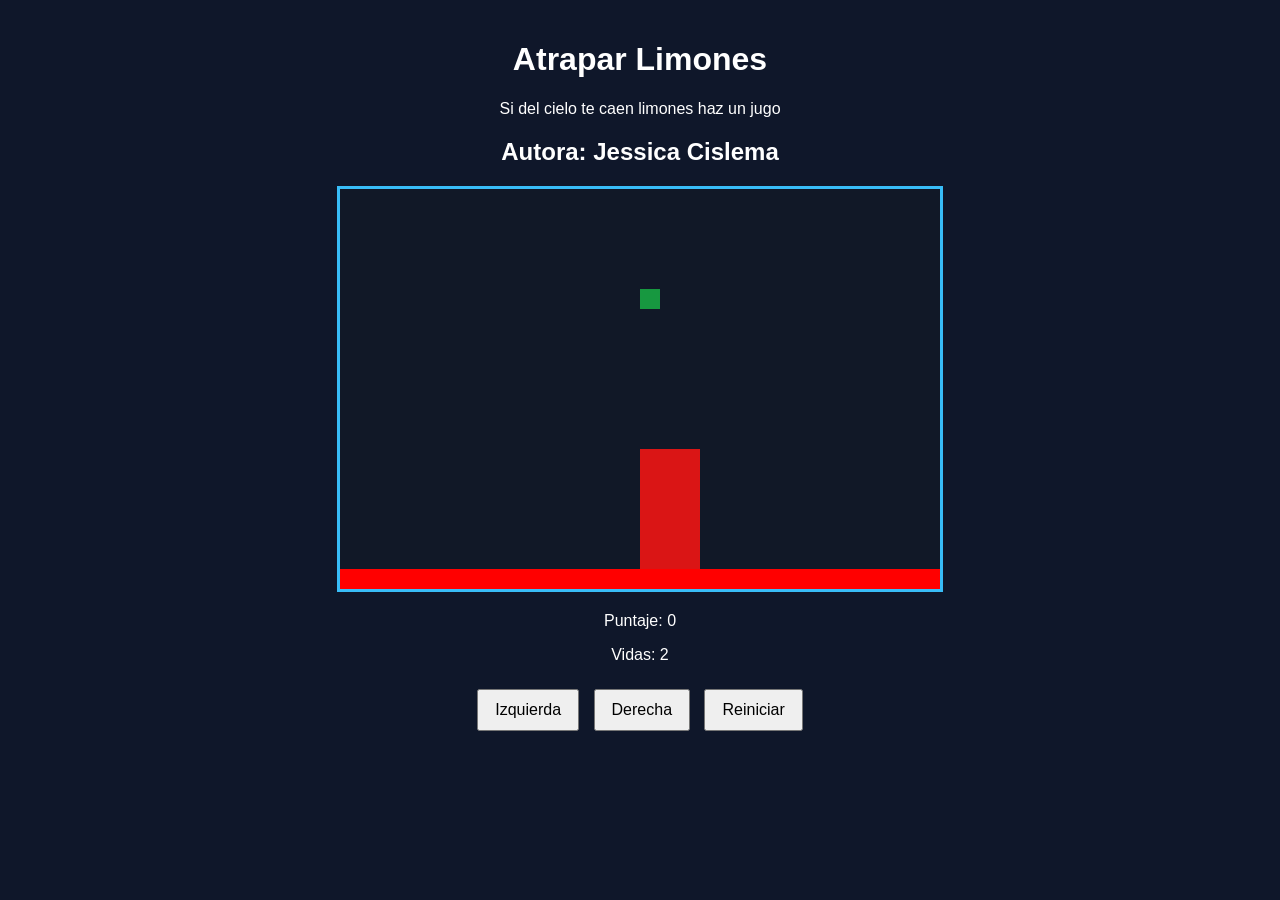
==== index.html @ 2b8522f3 "renombrando html principal" ====
<!DOCTYPE html>
<html>
<head>
  <title>Caza Estrellas</title>
  <link rel="stylesheet" href="limones.css"/>
  <script src="utils.js"></script>
</head>
<body onload="iniciar()">
  <div class="contenedor">
    <h1>Atrapar Limones</h1>
    <p>Si del cielo te caen limones haz un jugo</p>
    <h2>Autora: Jessica Cislema</h2>
    <canvas id="areajuego" width="600" height="400"></canvas>
    <div class="panel">
      <p>Puntaje: <span id="txtPuntaje">0</span></p>
      <p>Vidas: <span id="txtVidas">2</span></p>
    </div>
    <div class="botones">
      <button onclick="moverDerecha();">Izquierda</button>
      <button onclick="moverIzquierda();">Derecha</button>
      <button onclick="reiniciar();">Reiniciar</button>
    </div>
  </div>
<script src="limones.js"></script>
</body>
</html>
---- limones.css ----
body {
  font-family: Arial, sans-serif;
  background-color: #0f172a;
  color: white;
  text-align: center;
  margin: 0;
  padding: 20px;
}

.contenedor {
  max-width: 800px;
  margin: 0 auto;
}

canvas {
  background-color: #111827;
  border: 3px solid #38bdf8;
  display: block;
  margin: 20px auto;
}

.panel {
  margin: 20px 0;
}

.botones button {
  margin: 5px;
  padding: 10px 16px;
  font-size: 16px;
  cursor: pointer;
}
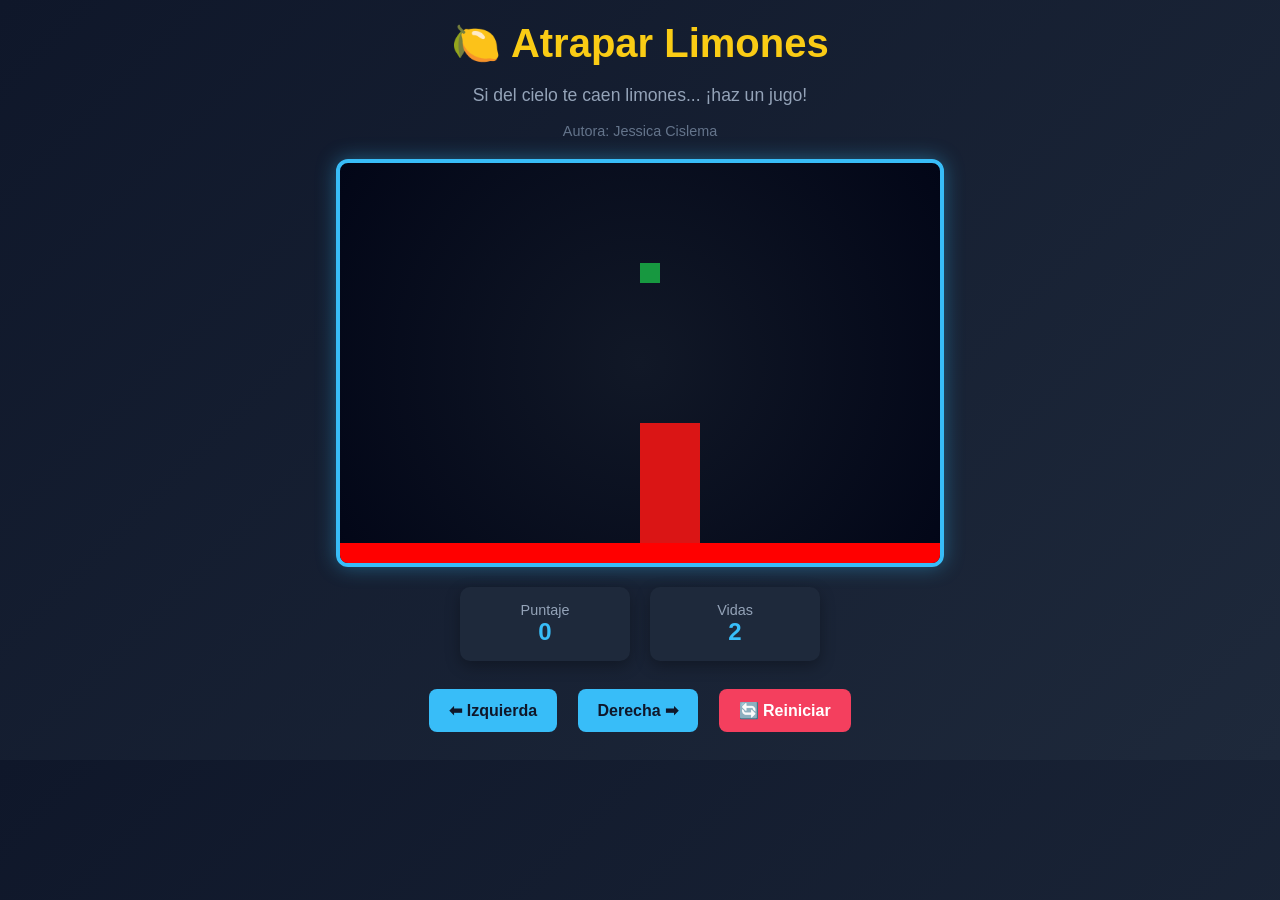
==== commit 90c678b9: "Mejoras con Chat Gpt" ====
--- a/index.html
+++ b/index.html
@@ -1,26 +1,47 @@
 <!DOCTYPE html>
-<html>
+<html lang="es">
 <head>
-  <title>Caza Estrellas</title>
+  <meta charset="UTF-8">
+  <title>Atrapar Limones</title>
   <link rel="stylesheet" href="limones.css"/>
   <script src="utils.js"></script>
 </head>
+
 <body onload="iniciar()">
   <div class="contenedor">
-    <h1>Atrapar Limones</h1>
-    <p>Si del cielo te caen limones haz un jugo</p>
-    <h2>Autora: Jessica Cislema</h2>
-    <canvas id="areajuego" width="600" height="400"></canvas>
-    <div class="panel">
-      <p>Puntaje: <span id="txtPuntaje">0</span></p>
-      <p>Vidas: <span id="txtVidas">2</span></p>
-    </div>
-    <div class="botones">
-      <button onclick="moverDerecha();">Izquierda</button>
-      <button onclick="moverIzquierda();">Derecha</button>
-      <button onclick="reiniciar();">Reiniciar</button>
-    </div>
+
+    <header class="header">
+      <h1 class="titulo">🍋 Atrapar Limones</h1>
+      <p class="subtitulo">Si del cielo te caen limones... ¡haz un jugo!</p>
+      <p class="autor">Autora: Jessica Cislema</p>
+    </header>
+
+    <section class="juego">
+      <canvas id="areajuego" width="600" height="400"></canvas>
+    </section>
+
+    <section class="panel">
+      <div class="info">
+        <div class="card">
+          <span class="label">Puntaje</span>
+          <span id="txtPuntaje" class="valor">0</span>
+        </div>
+
+        <div class="card">
+          <span class="label">Vidas</span>
+          <span id="txtVidas" class="valor">2</span>
+        </div>
+      </div>
+    </section>
+
+    <section class="botones">
+      <button onclick="moverDerecha();" class="btn">⬅ Izquierda</button>
+      <button onclick="moverIzquierda();" class="btn">Derecha ➡</button>
+      <button onclick="reiniciar();" class="btn reset">🔄 Reiniciar</button>
+    </section>
+
   </div>
-<script src="limones.js"></script>
+
+  <script src="limones.js"></script>
 </body>
 </html>
--- a/limones.css
+++ b/limones.css
@@ -1,31 +1,107 @@
 body {
-  font-family: Arial, sans-serif;
-  background-color: #0f172a;
-  color: white;
+  font-family: 'Segoe UI', Tahoma, sans-serif;
+  background: linear-gradient(135deg, #0f172a, #1e293b);
+  color: #e2e8f0;
   text-align: center;
   margin: 0;
   padding: 20px;
 }
 
 .contenedor {
-  max-width: 800px;
-  margin: 0 auto;
+  max-width: 900px;
+  margin: auto;
 }
 
+/* HEADER */
+.header {
+  margin-bottom: 20px;
+}
+
+.titulo {
+  font-size: 2.5rem;
+  margin: 0;
+  color: #facc15;
+}
+
+.subtitulo {
+  font-size: 1.1rem;
+  color: #94a3b8;
+}
+
+.autor {
+  font-size: 0.9rem;
+  color: #64748b;
+}
+
+/* CANVAS */
 canvas {
-  background-color: #111827;
-  border: 3px solid #38bdf8;
+  background: radial-gradient(circle, #111827, #020617);
+  border: 4px solid #38bdf8;
+  border-radius: 12px;
+  box-shadow: 0 0 20px rgba(56, 189, 248, 0.4);
   display: block;
   margin: 20px auto;
 }
 
+/* PANEL */
 .panel {
   margin: 20px 0;
 }
 
-.botones button {
-  margin: 5px;
-  padding: 10px 16px;
+.info {
+  display: flex;
+  justify-content: center;
+  gap: 20px;
+}
+
+.card {
+  background: #1e293b;
+  padding: 15px 25px;
+  border-radius: 10px;
+  box-shadow: 0 5px 15px rgba(0,0,0,0.3);
+  min-width: 120px;
+}
+
+.label {
+  display: block;
+  font-size: 0.9rem;
+  color: #94a3b8;
+}
+
+.valor {
+  font-size: 1.5rem;
+  font-weight: bold;
+  color: #38bdf8;
+}
+
+/* BOTONES */
+.botones {
+  margin-top: 20px;
+}
+
+.btn {
+  margin: 8px;
+  padding: 12px 20px;
   font-size: 16px;
+  border: none;
+  border-radius: 8px;
   cursor: pointer;
+  background: #38bdf8;
+  color: #0f172a;
+  font-weight: bold;
+  transition: all 0.2s ease;
+}
+
+.btn:hover {
+  background: #0ea5e9;
+  transform: scale(1.05);
+}
+
+.reset {
+  background: #f43f5e;
+  color: white;
+}
+
+.reset:hover {
+  background: #e11d48;
 }
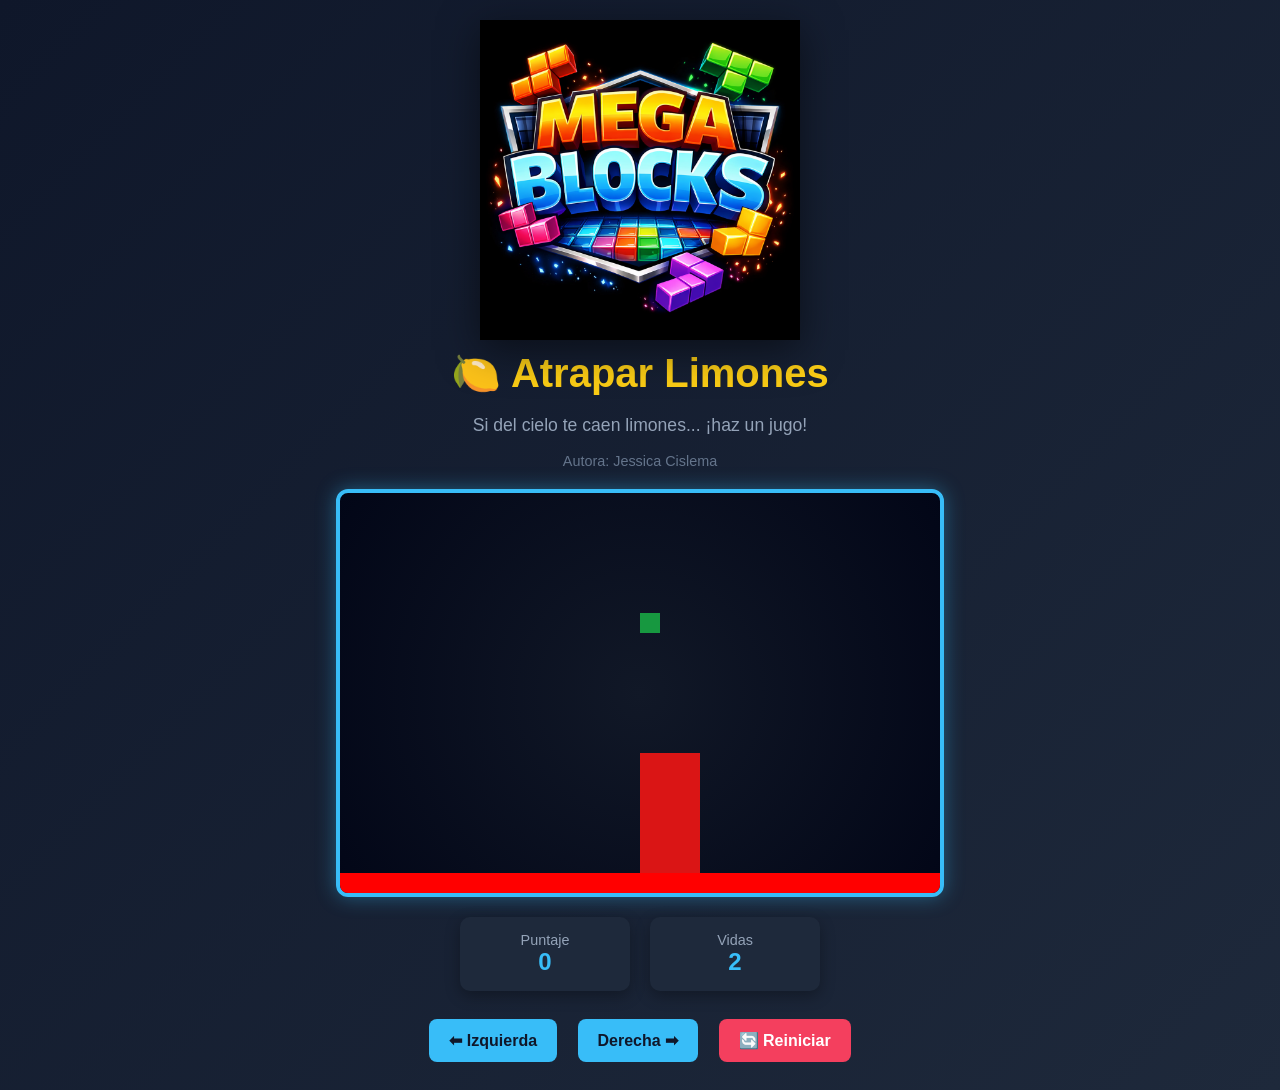
==== commit 5b9dc22d: "se agrega logo" ====
--- a/index.html
+++ b/index.html
@@ -11,6 +11,9 @@
   <div class="contenedor">
 
     <header class="header">
+      <div class="logo-container">
+  <img src="logo.png" alt="Logo del juego" class="logo">
+</div>
       <h1 class="titulo">🍋 Atrapar Limones</h1>
       <p class="subtitulo">Si del cielo te caen limones... ¡haz un jugo!</p>
       <p class="autor">Autora: Jessica Cislema</p>
--- a/limones.css
+++ b/limones.css
@@ -104,4 +104,22 @@
 
 .reset:hover {
   background: #e11d48;
+}
+
+.logo-container {
+  display: flex;
+  justify-content: center;
+  margin-bottom: 10px;
+}
+
+.logo {
+  width: 320px;
+  max-width: 90%;
+  height: auto;
+  filter: drop-shadow(0 10px 20px rgba(0,0,0,0.5));
+  transition: transform 0.3s ease;
+}
+
+.logo:hover {
+  transform: scale(1.05);
 }
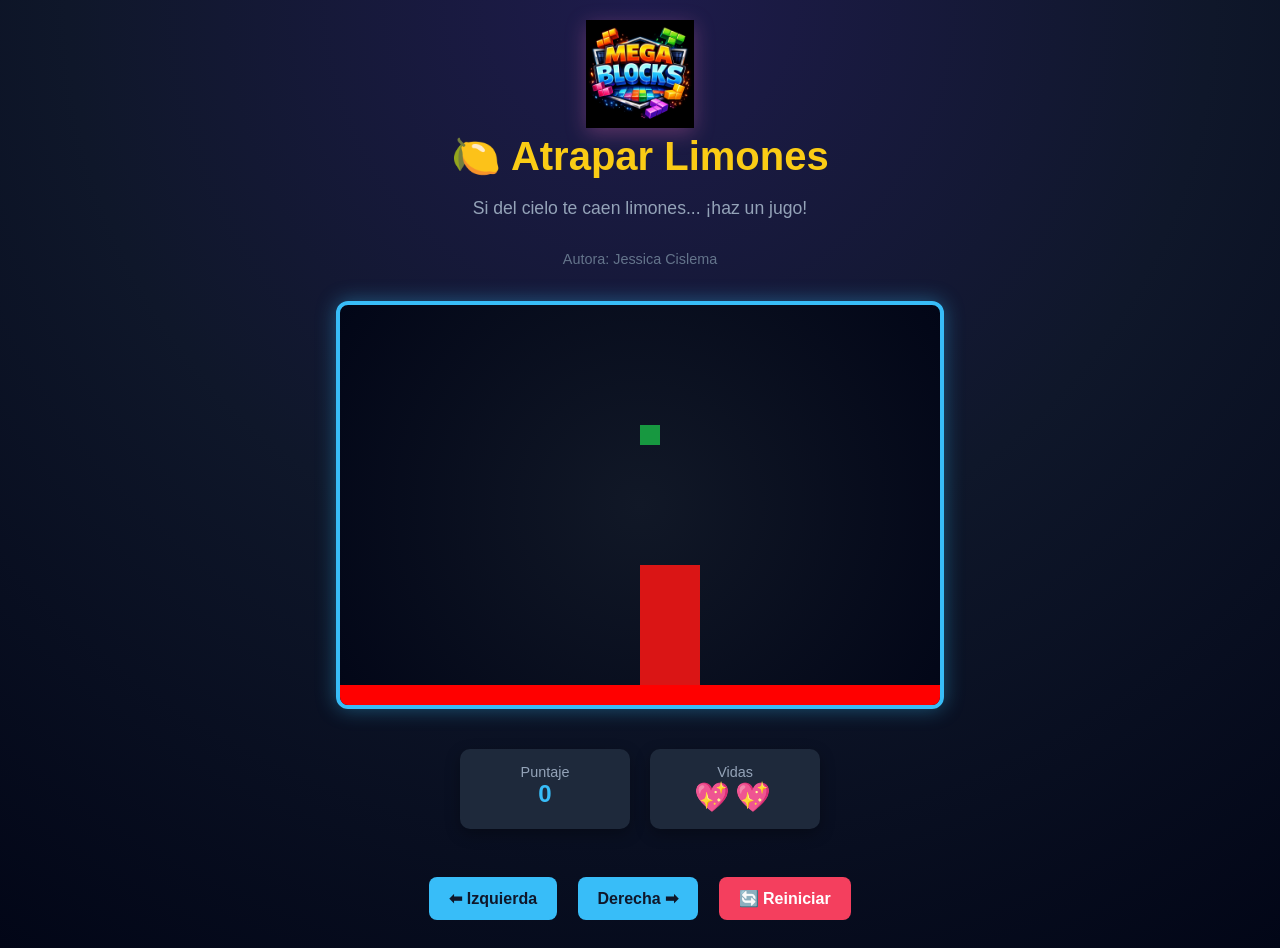
==== commit 85528fa7: "cambio a estilo gamer" ====
--- a/index.html
+++ b/index.html
@@ -30,16 +30,15 @@
           <span id="txtPuntaje" class="valor">0</span>
         </div>
 
-        <div class="card">
-          <span class="label">Vidas</span>
-          <span id="txtVidas" class="valor">2</span>
-        </div>
-      </div>
+    <div class="card">
+      <span class="label">Vidas</span>
+      <span id="txtVidas" class="valor corazones">💖💖</span>
+    </div>
     </section>
 
     <section class="botones">
-      <button onclick="moverDerecha();" class="btn">⬅ Izquierda</button>
-      <button onclick="moverIzquierda();" class="btn">Derecha ➡</button>
+      <button onclick="moverIzquierda();" class="btn">⬅ Izquierda</button>
+      <button onclick="moverDerecha();" class="btn">Derecha ➡</button>
       <button onclick="reiniciar();" class="btn reset">🔄 Reiniciar</button>
     </section>
 
--- a/limones.css
+++ b/limones.css
@@ -1,20 +1,36 @@
 body {
-  font-family: 'Segoe UI', Tahoma, sans-serif;
-  background: linear-gradient(135deg, #0f172a, #1e293b);
-  color: #e2e8f0;
-  text-align: center;
   margin: 0;
   padding: 20px;
+
+  font-family: 'Segoe UI', Tahoma, sans-serif;
+  color: white;
+
+  /* 🎮 fondo gamer */
+  background: radial-gradient(circle at top, #1e1b4b, #0f172a, #020617);
+
+  display: flex;
+  justify-content: center;
+  align-items: center;
+  min-height: 100vh;
+
+  text-align: center;
 }
+.contenedor {
+  width: 100%;
+  max-width: 900px;
 
-.contenedor {
-  max-width: 900px;
-  margin: auto;
+  display: flex;
+  flex-direction: column;
+  align-items: center; /* centra TODO dentro */
 }
-
 /* HEADER */
 .header {
-  margin-bottom: 20px;
+  width: 100%;
+  text-align: center;
+
+  display: flex;
+  flex-direction: column;
+  align-items: center;
 }
 
 .titulo {
@@ -105,21 +121,41 @@
 .reset:hover {
   background: #e11d48;
 }
-
 .logo-container {
   display: flex;
   justify-content: center;
-  margin-bottom: 10px;
+  align-items: center;
+  
+  margin-bottom: 5px; /* menos espacio */
 }
 
 .logo {
-  width: 320px;
-  max-width: 90%;
+  width: 180px;   /* 🔥 más pequeño */
+  max-width: 60%; /* adaptable */
   height: auto;
-  filter: drop-shadow(0 10px 20px rgba(0,0,0,0.5));
+
+  /* 💖 estilo suave */
+  filter: drop-shadow(0 5px 10px rgba(244, 114, 182, 0.3));
+
   transition: transform 0.3s ease;
 }
 
+/* efecto sutil */
 .logo:hover {
   transform: scale(1.05);
+}
+.corazones {
+  font-size: 1.8rem;
+  letter-spacing: 5px;
+  animation: latido 1s infinite alternate;
+}
+
+/* 💓 animación tipo latido */
+@keyframes latido {
+  from {
+    transform: scale(1);
+  }
+  to {
+    transform: scale(1.15);
+  }
 }
